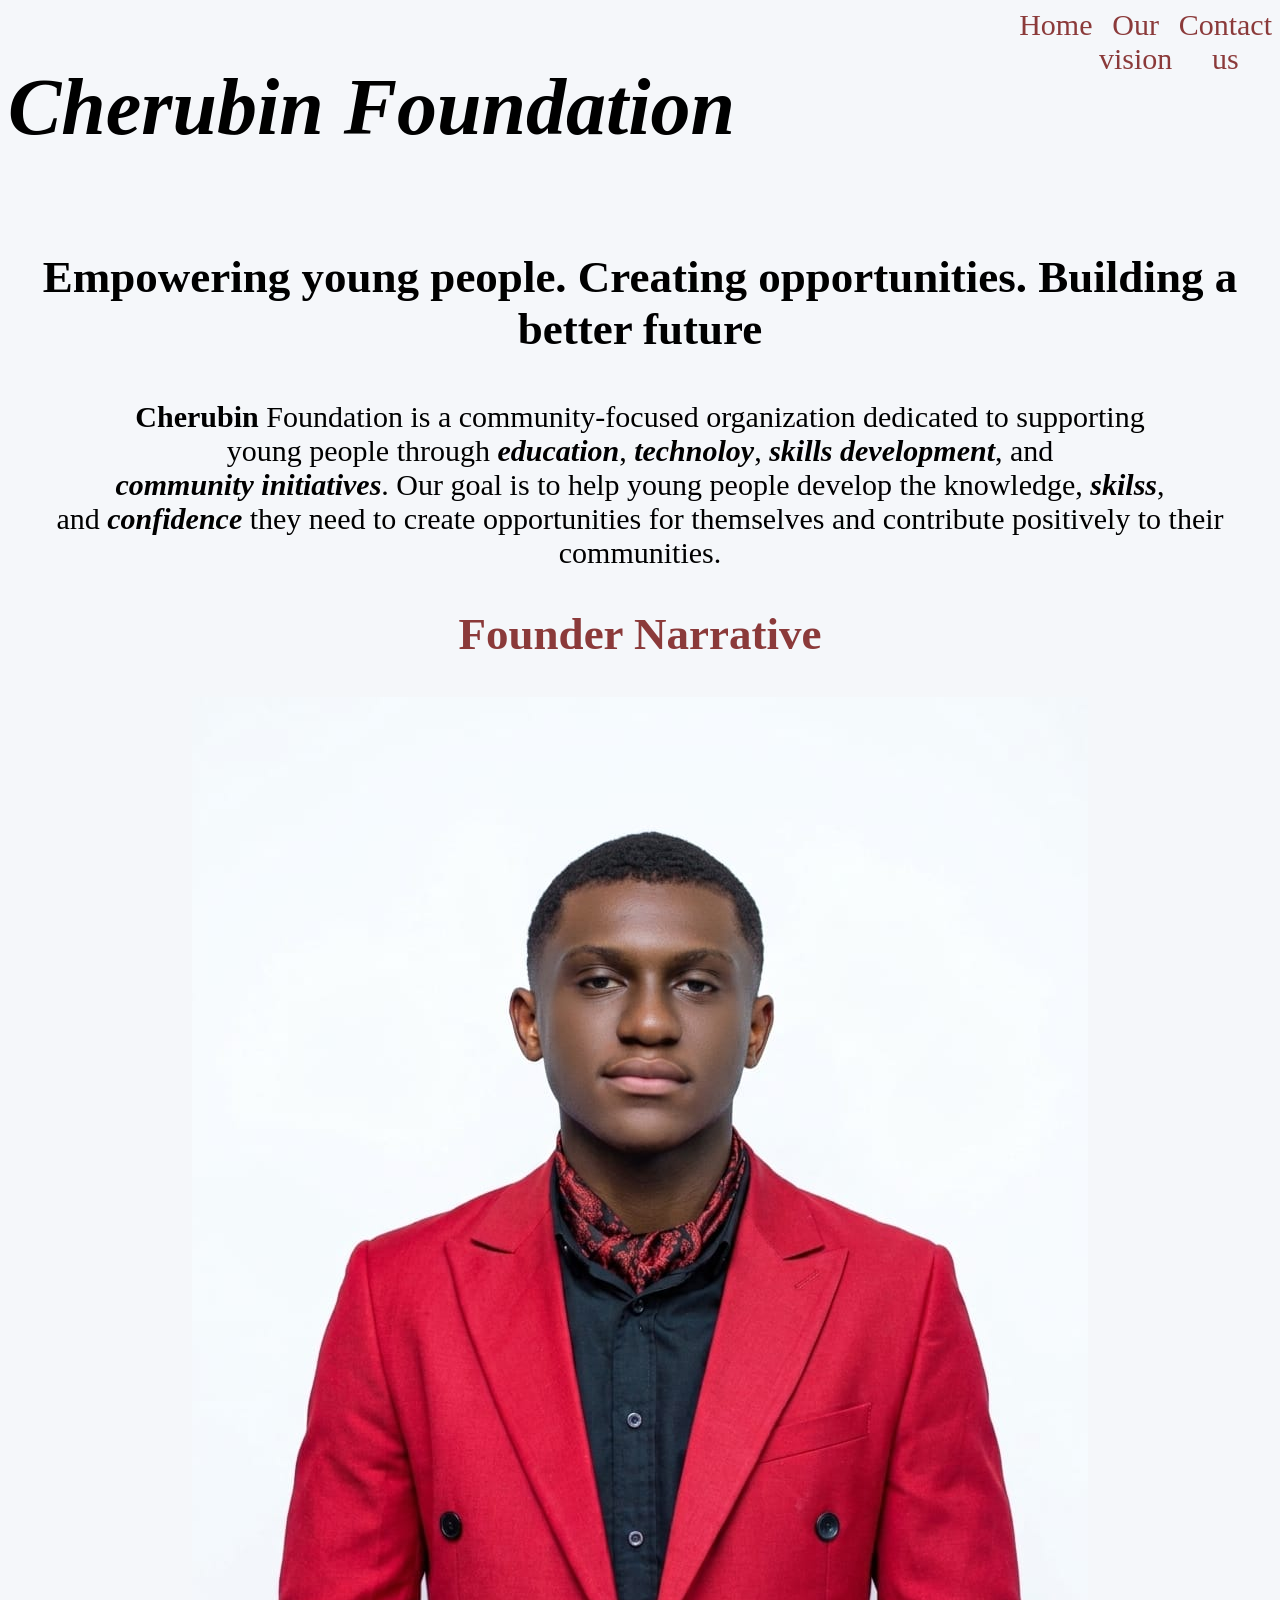
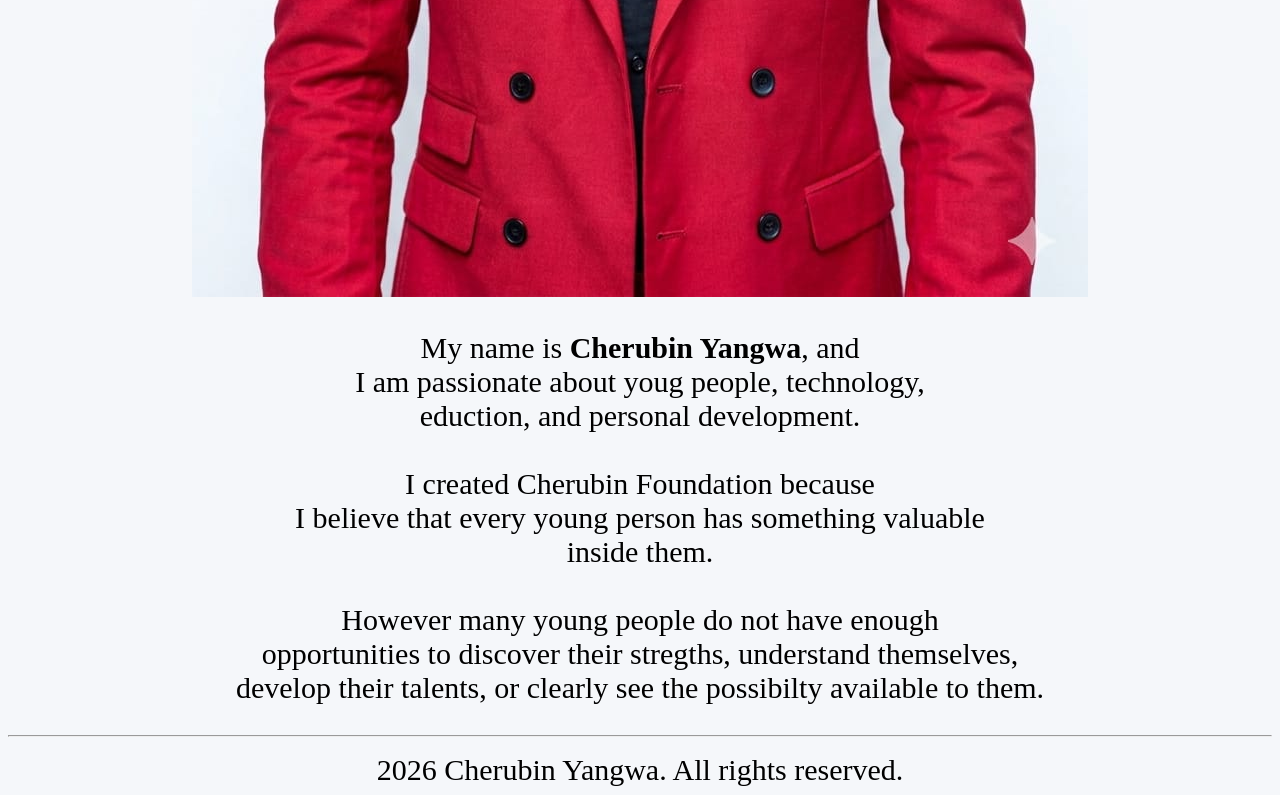
==== index.html @ b649a238 "This is a version of Cherubin Foundation" ====
<!DOCTYPE html>
<html lang="en">
<head>
    <meta charset="UTF-8">
    <meta name="viewport" content="width=device-width, initial-scale=1.0">
    <title>Cherubin Foundation</title>

    <link rel="stylesheet" href="style.css">
</head>
<body>
    <header class="ZZ">

    <h1 class="AA"><strong>Cherubin</strong> Foundation</h1>
    <div class="YY">
    <a class="link" href="#">Home</a>
    <a class="link" href="service.html">Our vision</a>
    <a class="link" href="contact.html">Contact us</a>
    </div>

    </header>
    <p class="SS"> <strong>Empowering young people. Creating opportunities. Building a better future</strong></p>


    <p class="BB">
        <strong>Cherubin </strong>Foundation is a community-focused organization dedicated to supporting<br>
        young people through <strong><em>education</em></strong>, <strong><em>technoloy</em></strong>, <strong><em>skills development</em></strong>, and <br>
        <strong><em>community initiatives</em></strong>. Our goal is to help young people develop the knowledge, <strong><em>skilss</em></strong>,<br>
        and <strong><em>confidence</em></strong> they need to create opportunities for themselves and contribute positively to their <br>
        communities.
    </p>

<h2 class="CC">Founder Narrative</h2>

<img class="DD" src="My photo.jpg"  alt="Founder"/>

<p class="EE">My name is <strong>Cherubin Yangwa</strong>, and<br>
I am passionate about youg people, technology, <br>
eduction, and personal development.<br><br>
I created Cherubin Foundation because <br>
    I believe that every young person has something valuable<br>
        inside them.<br><br> However many young people do not have enough <br>opportunities
            to discover their stregths, understand themselves, <br>develop their talents,
                or clearly see the possibilty available to them.</p>
                
                <p><hr></p>
                <div>
                    
                    <footer class="FF">

                        2026 Cherubin Yangwa. All rights reserved.

                    </footer>
                </div>




    
</body>
</html>
---- style.css ----
body{
    text-align: center;
    background-color: #f5f7fa;
}

.AA{
    font-size:80px;
    font-style: italic;
}
.YY{

display: flex;
justify-content: space-evenly;
width: 20%;
font-size: 30px;
font-weight: lighter;
}
.YY a{
    text-decoration: none;
    color:#8b3a3a
}
.YY:hover a{

    color:red;
    font-weight: bold;
}

.ZZ{

    display:flex;
    justify-content: space-between;

}
.SS{

    font-size: 45px;
}
.BB{

    font-size: 30px;
}
.EE{

    font-size: 30px;
}
.CC{
    font-size: 45px;
    color:#8b3a3a;
}
.FF{
    font-size: 30px;
}
.KK{
    font-size: 30px;
}
.XX{
    font-size: 45px;
}
.MM{
    font-size: 45px;
}
.LL{
    font-size: 30px;
}
.GG{
    font-size: 17px;
}
.NN{
    font-size:20px;
}
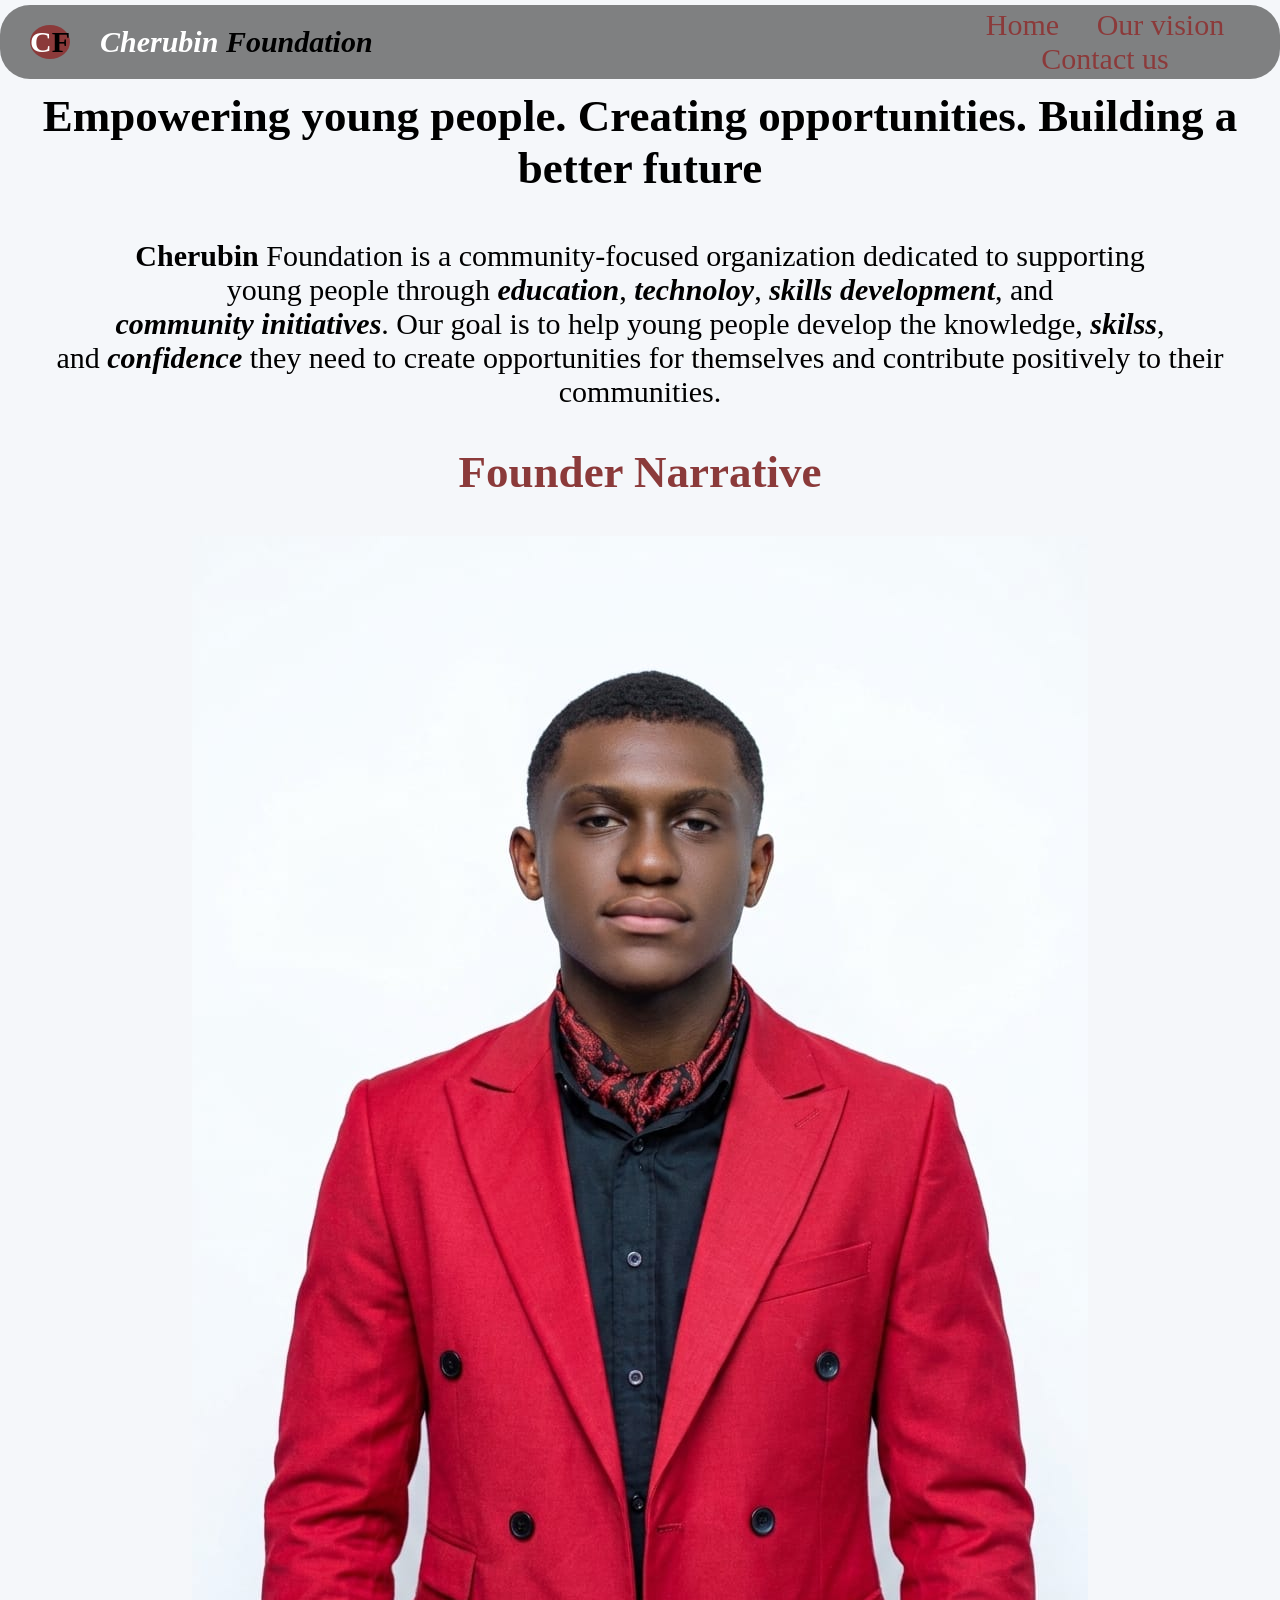
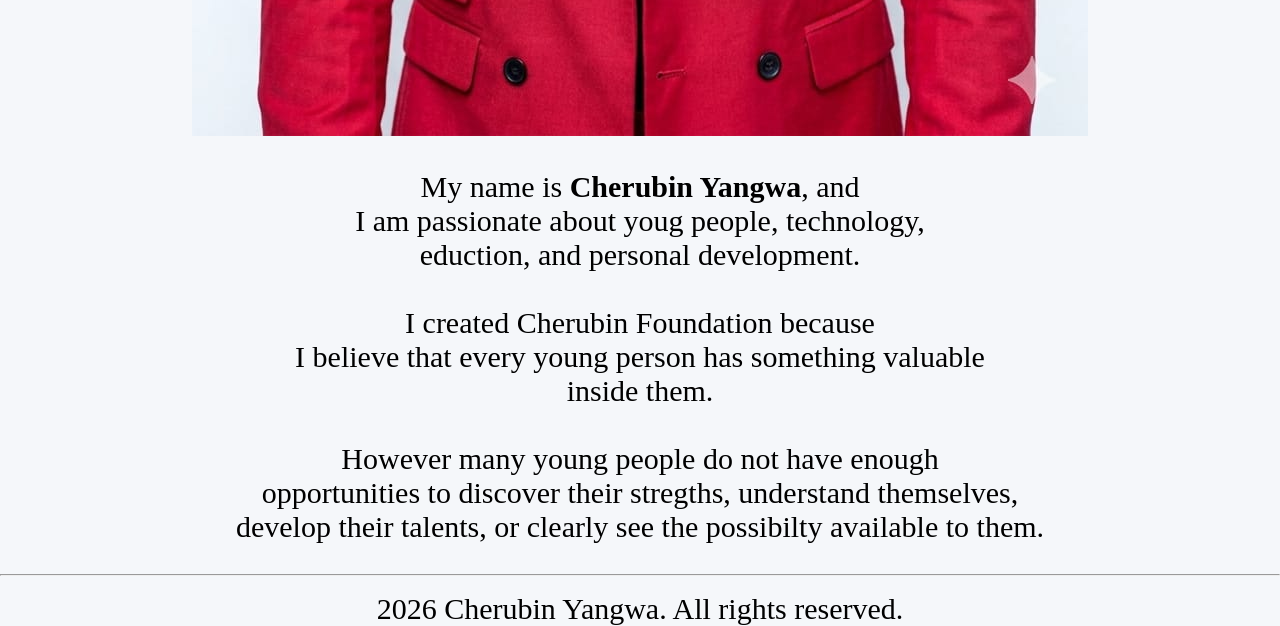
==== commit 19b7b01f: "I add the logo" ====
--- a/index.html
+++ b/index.html
@@ -9,52 +9,53 @@
 </head>
 <body>
     <header class="ZZ">
-
-    <h1 class="AA"><strong>Cherubin</strong> Foundation</h1>
-    <div class="YY">
-    <a class="link" href="#">Home</a>
-    <a class="link" href="service.html">Our vision</a>
-    <a class="link" href="contact.html">Contact us</a>
-    </div>
+        <div class="logo">
+            <h1 class="my_logo"><strong style="color: white;">C</strong>F</h1>
+            <h1 class="AA"><strong style="color: white;">Cherubin</strong> Foundation</h1>
+        </div>
+        
+        <div class="YY">
+        <a class="link" href="#">Home</a>
+        <a class="link" href="service.html">Our vision</a>
+        <a class="link" href="contact.html">Contact us</a>
+        </div>
 
     </header>
-    <p class="SS"> <strong>Empowering young people. Creating opportunities. Building a better future</strong></p>
+    <main>
+        <p class="SS"> <strong>Empowering young people. Creating opportunities. Building a better future</strong></p>
 
+        <p class="BB">
+            <strong>Cherubin </strong>Foundation is a community-focused organization dedicated to supporting<br>
+            young people through <strong><em>education</em></strong>, <strong><em>technoloy</em></strong>, <strong><em>skills development</em></strong>, and <br>
+            <strong><em>community initiatives</em></strong>. Our goal is to help young people develop the knowledge, <strong><em>skilss</em></strong>,<br>
+            and <strong><em>confidence</em></strong> they need to create opportunities for themselves and contribute positively to their <br>
+            communities.
+        </p>
 
-    <p class="BB">
-        <strong>Cherubin </strong>Foundation is a community-focused organization dedicated to supporting<br>
-        young people through <strong><em>education</em></strong>, <strong><em>technoloy</em></strong>, <strong><em>skills development</em></strong>, and <br>
-        <strong><em>community initiatives</em></strong>. Our goal is to help young people develop the knowledge, <strong><em>skilss</em></strong>,<br>
-        and <strong><em>confidence</em></strong> they need to create opportunities for themselves and contribute positively to their <br>
-        communities.
-    </p>
+        <h2 class="CC">Founder Narrative</h2>
 
-<h2 class="CC">Founder Narrative</h2>
+        <img class="DD" src="My photo.jpg"  alt="Founder"/>
 
-<img class="DD" src="My photo.jpg"  alt="Founder"/>
+        <p class="EE">My name is <strong>Cherubin Yangwa</strong>, and<br>
+        I am passionate about youg people, technology, <br>
+        eduction, and personal development.<br><br>
+        I created Cherubin Foundation because <br>
+            I believe that every young person has something valuable<br>
+                inside them.<br><br> However many young people do not have enough <br>opportunities
+                    to discover their stregths, understand themselves, <br>develop their talents,
+                        or clearly see the possibilty available to them.</p>
+                        
+        <p><hr></p>
+        <div>
+            
+            <footer class="FF">
 
-<p class="EE">My name is <strong>Cherubin Yangwa</strong>, and<br>
-I am passionate about youg people, technology, <br>
-eduction, and personal development.<br><br>
-I created Cherubin Foundation because <br>
-    I believe that every young person has something valuable<br>
-        inside them.<br><br> However many young people do not have enough <br>opportunities
-            to discover their stregths, understand themselves, <br>develop their talents,
-                or clearly see the possibilty available to them.</p>
-                
-                <p><hr></p>
-                <div>
-                    
-                    <footer class="FF">
+                2026 Cherubin Yangwa. All rights reserved.
 
-                        2026 Cherubin Yangwa. All rights reserved.
+            </footer>
+        </div>
+            
+    </main>
 
-                    </footer>
-                </div>
-
-
-
-
-    
 </body>
 </html>
--- a/style.css
+++ b/style.css
@@ -1,38 +1,61 @@
 body{
     text-align: center;
     background-color: #f5f7fa;
+    margin: 0;
+    padding: 0;
 }
-
+.logo{
+    display: flex;
+    padding-left: 30px;
+}
+.my_logo{
+    background-color: #8b3a3a;
+    padding: auto;
+    border-radius: 50%;
+    text-align: center;
+    font-size: 30px;
+}
 .AA{
-    font-size:80px;
+    font-size:30px;
     font-style: italic;
+    padding-left: 30px;
 }
 .YY{
-
-display: flex;
-justify-content: space-evenly;
-width: 20%;
-font-size: 30px;
-font-weight: lighter;
+    font-size: 30px;
+    font-weight: lighter;
+    margin: auto 0;
+    width: 25%;
 }
 .YY a{
     text-decoration: none;
-    color:#8b3a3a
+    color:#8b3a3a;
+        padding-right: 30px;
+
+
 }
 .YY:hover a{
 
     color:red;
     font-weight: bold;
+    font-size: 30px;
 }
 
 .ZZ{
 
     display:flex;
     justify-content: space-between;
-
+    position: fixed;
+    background-color: rgba(0, 0, 0, 0.483);
+    top: 5px;
+    left: 0;
+    width: 100%;
+    border-radius: 30px;
+}
+main{
+    padding-top: 50px;
 }
 .SS{
-
+    margin-top: 40px;
     font-size: 45px;
 }
 .BB{
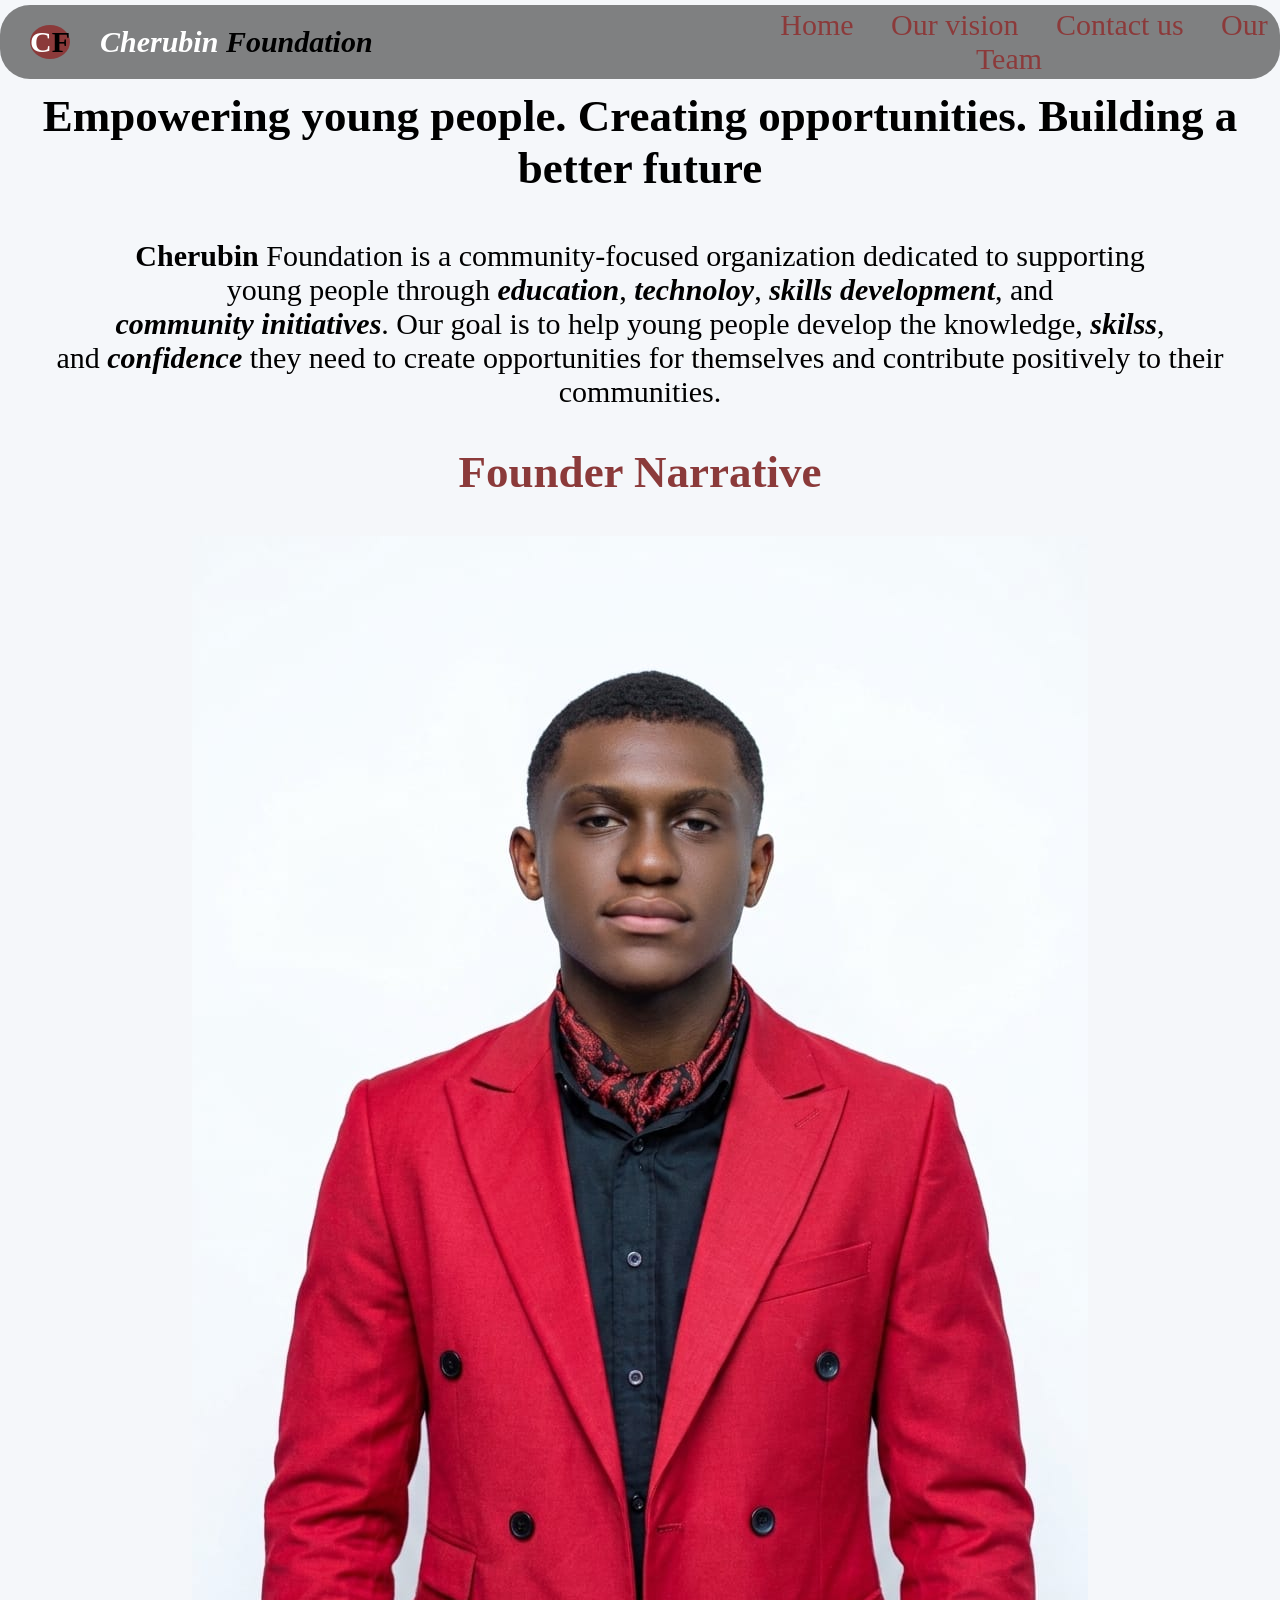
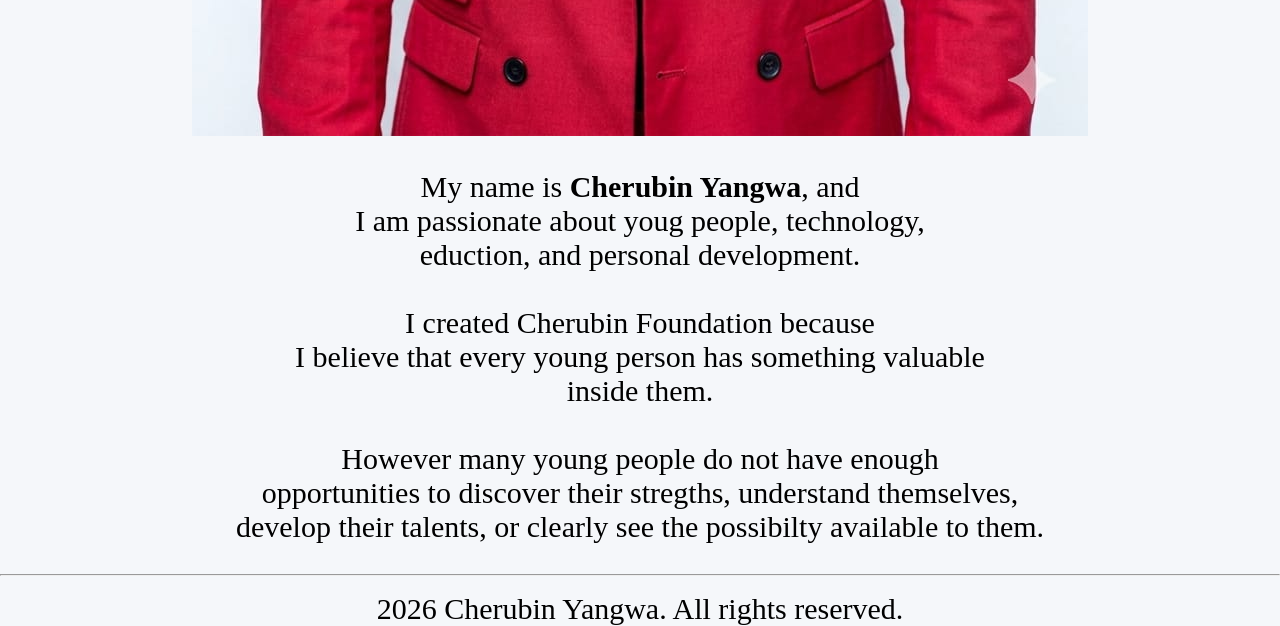
==== commit a452e91f: "I added the new link called our team and three pictures" ====
--- a/index.html
+++ b/index.html
@@ -18,6 +18,7 @@
         <a class="link" href="#">Home</a>
         <a class="link" href="service.html">Our vision</a>
         <a class="link" href="contact.html">Contact us</a>
+        <a class="link" href="our_team.html">Our Team</a>
         </div>
 
     </header>
--- a/style.css
+++ b/style.css
@@ -24,7 +24,7 @@
     font-size: 30px;
     font-weight: lighter;
     margin: auto 0;
-    width: 25%;
+    width: 40%;
 }
 .YY a{
     text-decoration: none;
@@ -33,7 +33,7 @@
 
 
 }
-.YY:hover a{
+.YY a:hover {
 
     color:red;
     font-weight: bold;
